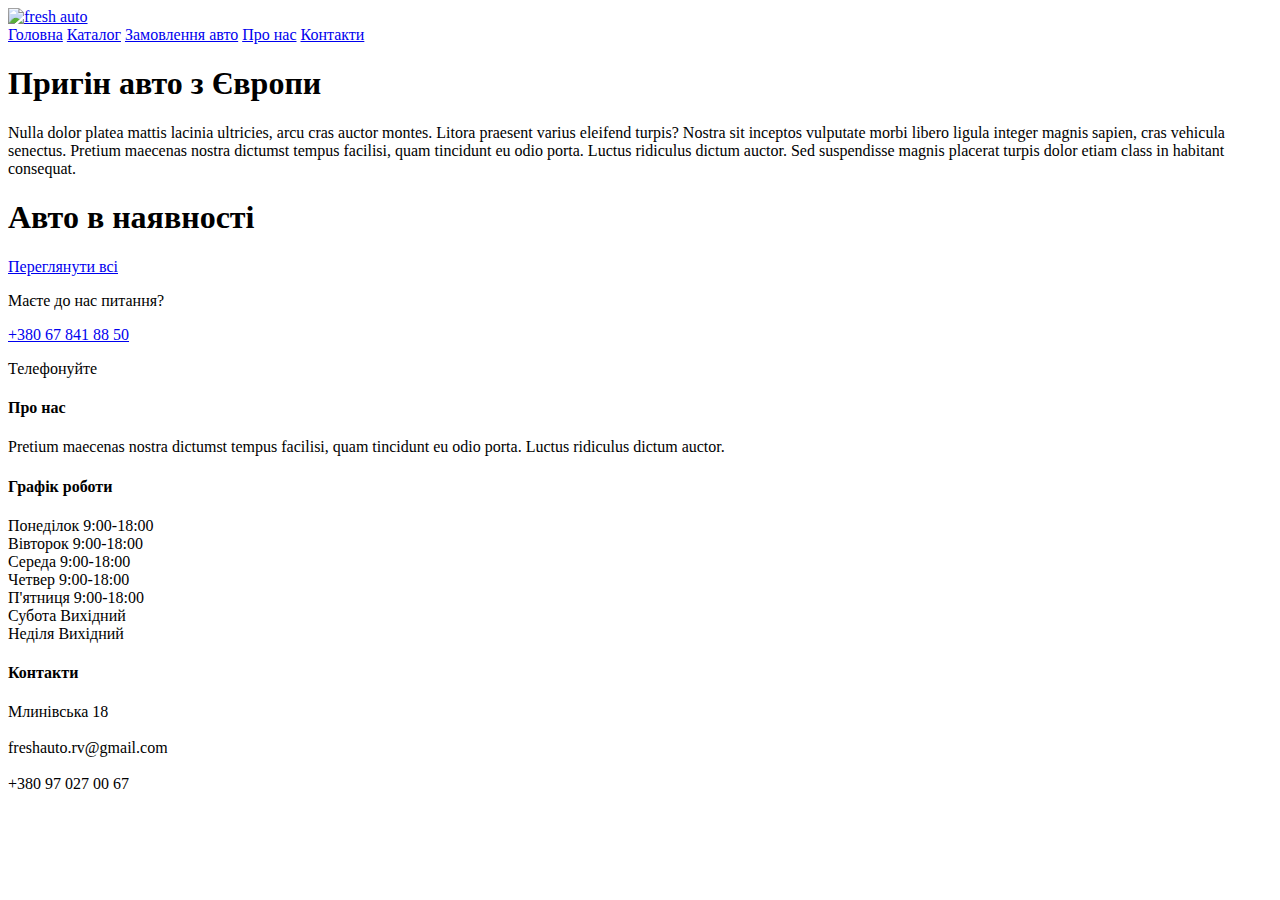
==== index.html @ e3bae85a "a" ====
<!DOCTYPE html>
<html lang="en">

<head>
    <meta charset="UTF-8">
    <meta name="viewport" content="width=device-width, initial-scale=1.0">
    <title>fresh auto</title>
    <link rel="shortcut icon" type="image/x-icon" href="../images/tab-icon-min.png" />
    <meta name="robots" content="noindex">
</head>

<body>
       <header class="header">
        <div class="container">
            <div class="row justify-content-between">
                <div class="col-lg-3 align-self-center">
                    <a href="index.html">
                    <img class="logo " src="../images/logo-min.png" alt="fresh auto">
                </a>
                </div>
                <div class="col-lg-6 sm align-self-center ">
                    <nav>
                        <a href="index.html">Головна</a>
                        <a href="catalog.html">Каталог</a>
                        <a href="order.html">Замовлення авто</a>
                        <a href="services.html">Про нас</a>
                        <a href="contact.html">Контакти</a>
                    </nav>
                </div>
            </div>
        </div>
    </header>
    <section class="main-info">
        <div class="container">
            <div class="row justify-content-end">
                <div class="col-lg-5">
                    <h1 class="first-header">
                        Пригін авто з Європи
                    </h1>
                </div>
            </div>
            <div class="row justify-content-end">
                <div class="col-lg-6 ">
                    <p class="main-descp ">
                        Nulla dolor platea mattis lacinia ultricies, arcu cras auctor montes. Litora praesent varius
                        eleifend turpis? Nostra sit inceptos vulputate morbi libero ligula integer magnis sapien, cras
                        vehicula senectus. Pretium maecenas nostra dictumst tempus facilisi, quam tincidunt eu odio
                        porta. Luctus ridiculus dictum auctor. Sed suspendisse magnis placerat turpis dolor etiam class
                        in habitant consequat.
                    </p>
                </div>
            </div>
        </div>
        </div>
    </section>
     <section class="cars">
        <div class="container">
            <div class="row justify-content-center">
                <div class="col-lg-6 col-sm text-center">
                    <h1 class="second-header ">
                        Авто в наявності
                    </h1>
                </div>
            </div>
            <div id="list-car-index" class="row justify-content-center">
            </div>
            <div class="row justify-content-center">
                <a type="button" href="catalog.html" class="all-cars col-lg-3 text-center">Переглянути всі</a>
            </div>
        </div>
     </section>
     <section class="have-question">
         <div class="container">
             <div class="row justify-content-center">
                 <div class="col-lg-4 text-center">
                    <p class="p-first">Маєте до нас питання?</p>
                 </div>
                </div>
                 <div class="row justify-content-center">
                     <div class="col-lg-6 text-center">
                        <a id="ph1" href="tel:+380678418850" class="p-second">+380 67 841 88 50</a>
                     </div>
                 </div>
                 <div class="row justify-content-center">
                     <div class="col-lg-3 text-center">                                 
                    <p class="p-third">Телефонуйте</p>
                     </div>
                 </div>
             </div>
     </section>
     <footer>
         <div class="container">
             <div class="row justify-content-center">
                 <div class="col-lg-3 text-center">     
                         <h4>Про нас</h4>
                         <p>Pretium maecenas nostra dictumst tempus facilisi, quam tincidunt eu odio
                            porta. Luctus ridiculus dictum auctor. </p>
                            <a href="#"><i class="fa fa-lg fa-facebook-square" aria-hidden="true"></i></a>
                            <a href="#"><i class="fa fa-lg fa-telegram con-ic" aria-hidden="true"></i></a>
                            <a href="#"><i class="fa fa-lg fa-instagram con-ic" aria-hidden="true"></i></a>
                            <a href="#"><i class="fa fa-lg fa-whatsapp con-ic" aria-hidden="true"></i></a>
                 </div>
                 <div class="col-lg-3 marg-l-40 text-center">     
                    <h4>Графік роботи</h4>
                     <p class="pre">Понеділок       9:00-18:00<br>Вівторок          9:00-18:00<br>Середа             9:00-18:00<br>Четвер             9:00-18:00<br>П'ятниця          9:00-18:00<br>Субота               Вихідний<br>Неділя               Вихідний</p>
                  </div>
                  <div class="col-lg-3 marg-l-40 text-center">
                      <h4>Контакти</h4>
                      <p class="pre"><i class="fa f fa-map-marker" aria-hidden="true"></i> Млинівська 18 <br><br>      <i class="fa f fa-envelope" aria-hidden="true"></i> freshauto.rv@gmail.com<br><br>   <i class="fa f fa-mobile" aria-hidden="true"></i> +380 97 027 00 67</p>
                  </div>
             </div>
         </div>
     </footer>


    <link rel="stylesheet" href="../css/bootstrap.min.css">
    <link rel="stylesheet" href="../css/font-awesome.min.css">
    <link rel="stylesheet" href="../css/style.css">
    <script src="../js/jquery-3.5.1.min.js"></script>
    <script src="../js/bootstrap.min.js"></script>
    <script src="../js/index.js"></script>
    <script src="../js/header.js"></script>
</body>

</html>
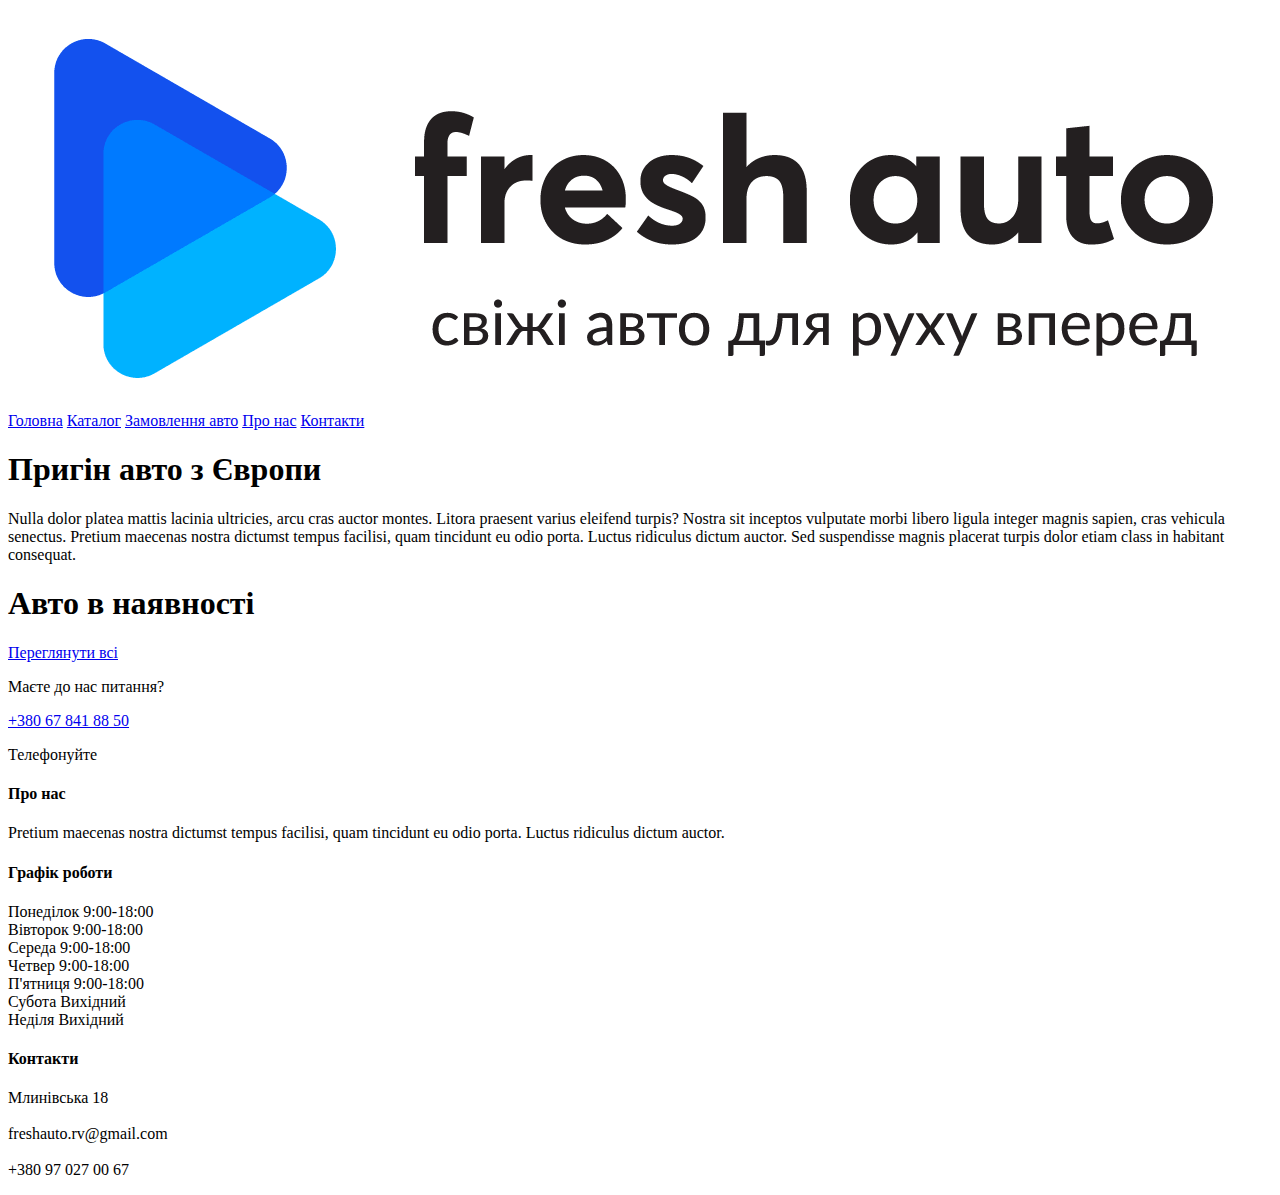
==== commit 7ee289c1: "fdff" ====
--- a/index.html
+++ b/index.html
@@ -15,7 +15,7 @@
             <div class="row justify-content-between">
                 <div class="col-lg-3 align-self-center">
                     <a href="index.html">
-                    <img class="logo " src="../images/logo-min.png" alt="fresh auto">
+                    <img class="logo " src="/Front/images/logo-min.png" alt="fresh auto">
                 </a>
                 </div>
                 <div class="col-lg-6 sm align-self-center ">
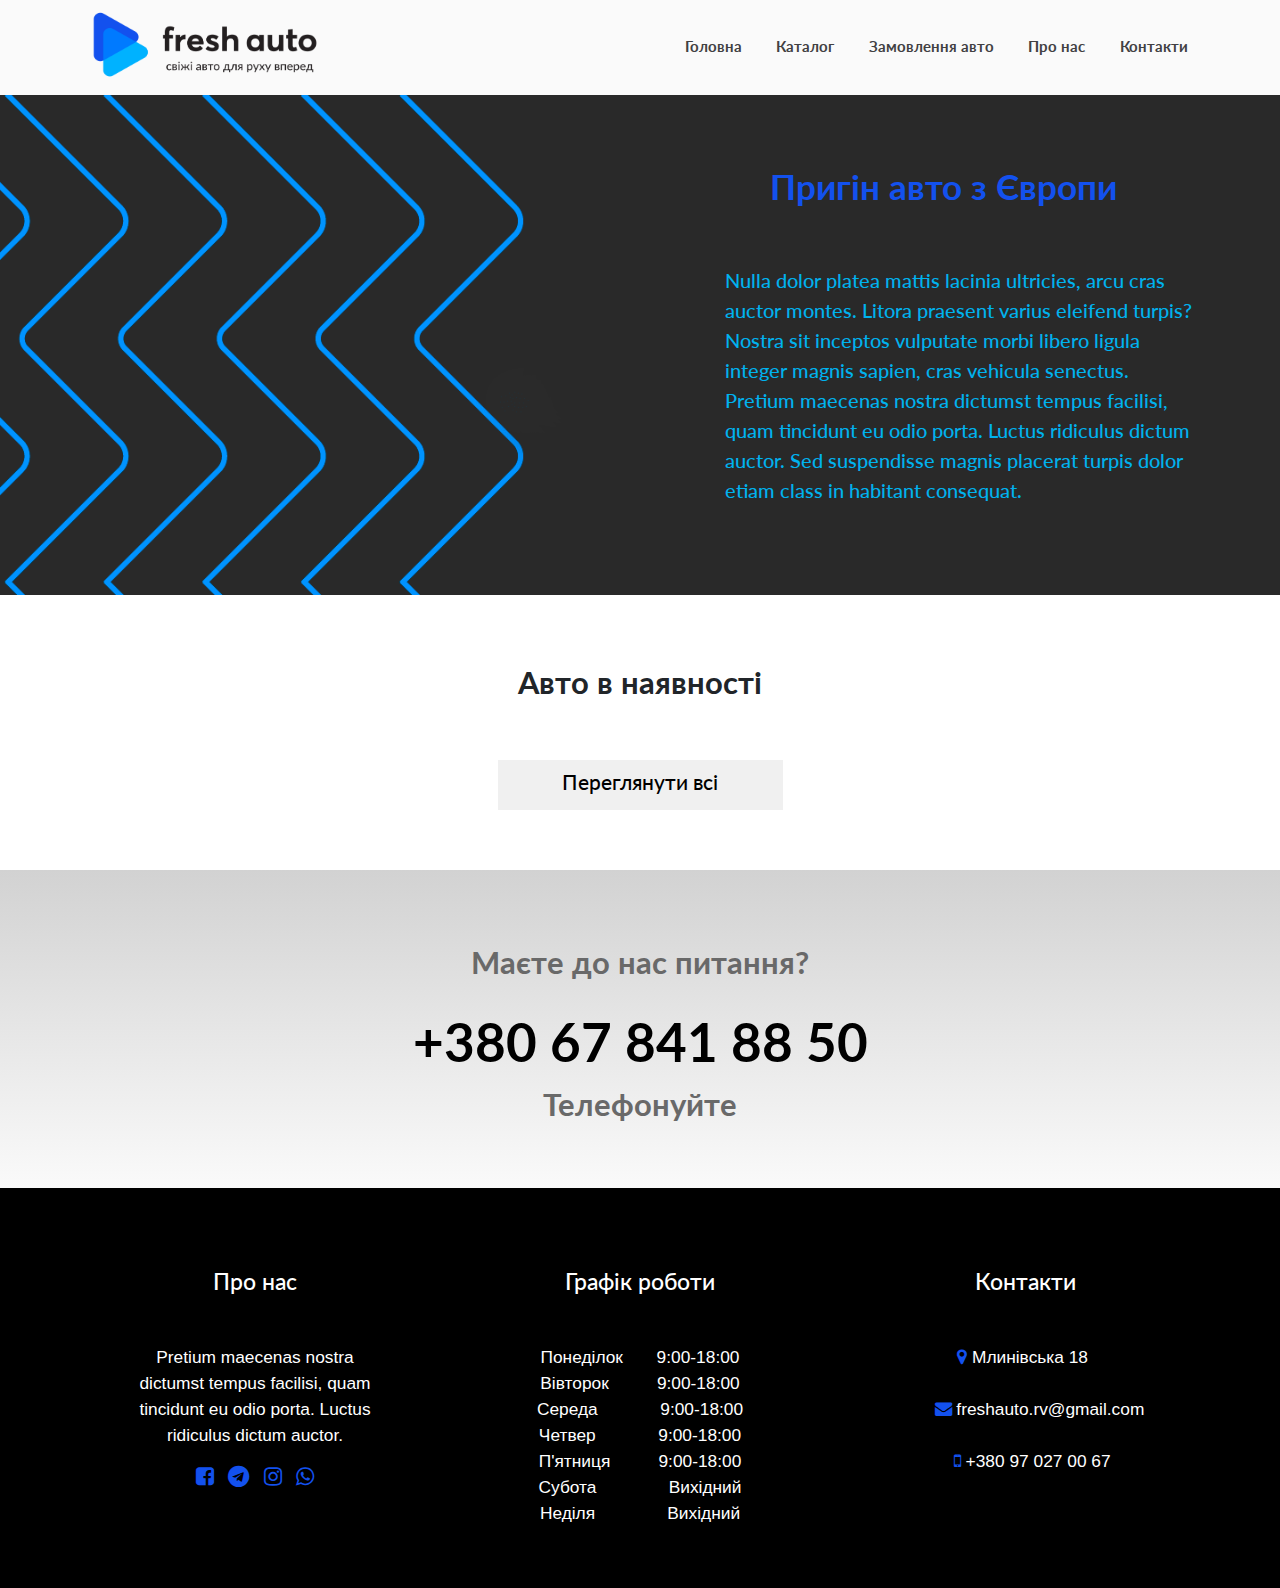
==== commit 0b834902: "asd" ====
--- a/index.html
+++ b/index.html
@@ -5,7 +5,7 @@
     <meta charset="UTF-8">
     <meta name="viewport" content="width=device-width, initial-scale=1.0">
     <title>fresh auto</title>
-    <link rel="shortcut icon" type="image/x-icon" href="../images/tab-icon-min.png" />
+    <link rel="shortcut icon" type="image/x-icon" href="./Front/images/tab-icon-min.png" />
     <meta name="robots" content="noindex">
 </head>
 
@@ -15,16 +15,16 @@
             <div class="row justify-content-between">
                 <div class="col-lg-3 align-self-center">
                     <a href="index.html">
-                    <img class="logo " src="/Front/images/logo-min.png" alt="fresh auto">
+                    <img class="logo " src="./Front/images/logo-min.png" alt="fresh auto">
                 </a>
                 </div>
                 <div class="col-lg-6 sm align-self-center ">
                     <nav>
                         <a href="index.html">Головна</a>
-                        <a href="catalog.html">Каталог</a>
-                        <a href="order.html">Замовлення авто</a>
-                        <a href="services.html">Про нас</a>
-                        <a href="contact.html">Контакти</a>
+                        <a href="./Front/html/catalog.html">Каталог</a>
+                        <a href="./Front/html/order.html">Замовлення авто</a>
+                        <a href="./Front/html/services.html">Про нас</a>
+                        <a href="./Front/html/contact.html">Контакти</a>
                     </nav>
                 </div>
             </div>
@@ -113,13 +113,13 @@
      </footer>
 
 
-    <link rel="stylesheet" href="../css/bootstrap.min.css">
-    <link rel="stylesheet" href="../css/font-awesome.min.css">
-    <link rel="stylesheet" href="../css/style.css">
-    <script src="../js/jquery-3.5.1.min.js"></script>
-    <script src="../js/bootstrap.min.js"></script>
-    <script src="../js/index.js"></script>
-    <script src="../js/header.js"></script>
+    <link rel="stylesheet" href="./Front/css/bootstrap.min.css">
+    <link rel="stylesheet" href="./Front/css/font-awesome.min.css">
+    <link rel="stylesheet" href="./Front/css/style.css">
+    <script src="./Front/js/jquery-3.5.1.min.js"></script>
+    <script src="./Front/js/bootstrap.min.js"></script>
+    <script src="./Front/js/index.js"></script>
+    <script src="./Front/js/header.js"></script>
 </body>
 
 </html>
--- a/Front/css/style.css
+++ b/Front/css/style.css
@@ -0,0 +1,1327 @@
+@font-face {  
+    font-family: Lato-bold;  
+    src: url(../fonts/Lato-Bold.ttf);
+   }
+ @font-face{
+    font-family: Lato-medium;  
+    src: url(../fonts/Lato-Medium.ttf);  
+   }
+
+@font-face{
+    font-family: Lato-regular;  
+    src: url(../fonts/Lato-Regular.ttf);
+   }
+
+ @font-face{
+    font-family: Lato-light;  
+    src: url(../fonts/Lato-Light.ttf);
+   }
+
+header{
+    height: 95px;
+    z-index: 1020; 
+    background-color: rgb(250, 250, 250);
+}
+
+.header {
+	position: fixed;
+	top: 0; left: 0;
+	width: 100%;
+	transition: all .3s ease;
+}
+.header.out {
+	transform: translateY(-100%);
+}
+
+.logo{
+    height: 75px;
+    width: 240px;
+    margin-top: 7px;
+}
+
+nav{
+    margin-top: 11px;
+   
+}
+
+nav a{
+    color: #414042;
+    margin-left: 30px;
+    font-size: 15px;
+    font-family: Lato-bold;  
+}
+
+a:hover{
+    color: black;
+}
+
+.main-info{
+    margin-top: 95px;
+  height: 500px;
+  background-image: url(../images/main-pic-min.png);
+  background-size: 100%;
+}
+
+.first-header{
+    color: rgb(19, 81, 238);
+    font-size: 35px;
+    font-family: Lato-bold;
+    margin-top: 70px;
+    margin-left: 20px;
+}
+
+.main-descp{
+    margin-top: 50px;
+    font-size: 20px;
+    font-family: Lato-medium;
+    color: rgb(0, 178, 238);
+    margin-left: 70px;
+}
+  
+.cars{
+    height:auto;
+}
+
+.second-header{
+   margin-top: 70px;
+   font-size: 23pt;
+   font-family: Lato-bold;
+  margin-left: 50%;
+  transform: translateX(-50%);
+}
+
+.car-item{
+    margin-top: 70px;
+    padding: 0px;
+    margin-left: 30px;
+    height: 420px;
+    width: 350px;
+    max-width: 350px;
+    background-color: rgb(245, 245, 245);
+}
+
+.car-item:first-child{
+    margin-left: 0px;
+}
+
+.car-item:nth-child(4){
+    margin-left: 0px;
+}
+
+.car-img{
+    height: 250px;
+    width: 350px;
+    cursor: pointer;
+    background-size: 100%;
+}
+
+.car-img:hover{
+    -webkit-filter: brightness(50%);
+    filter: brightness(50%);
+}
+
+  #magnify {
+    display: none;
+    position: fixed;
+    max-width: 1000px;
+    height: auto;
+    z-index: 9999;
+  }
+   
+  #magnify img {
+    width: 100%;
+  }
+
+  #overlay {
+    display: none;
+   
+    background: #000;
+    position: fixed;
+    top: 0;
+    left: 0;
+    height: 100%;
+    width: 100%;
+    opacity: 0.5;
+    z-index: 9990;
+  }
+
+  #close-popup {
+    width: 30px;
+    height: 30px;
+   
+    background: #FFFFFF;
+    border: 1px solid #AFAFAF;
+    border-radius: 15px;
+    cursor: pointer;
+    position: absolute;
+    top: 15px;
+    right: 15px;
+  }
+   
+  #close-popup i {
+    width: 30px;
+    height: 30px;
+    background: url(https://codernote.ru/files/cross.png) no-repeat center center;
+    background-size: 16px 16px;
+    display: block;
+  }
+   
+  #close-popup:hover {
+    animation: rota 4s infinite normal;
+    -webkit-animation-iteration-count: 1;
+    animation-iteration-count: 1;
+  }
+
+.car-header{
+    margin-top: 15px;
+    margin-left: 40px;
+    font-family: Lato-bold;
+    font-size: 17pt;
+}
+
+.car-description{
+    margin-top: 25px;
+    margin-left: 40px;
+    font-size: 13pt;
+    font-family: Lato-light;
+    color: #414042;
+}
+
+.details{
+   margin-top: 70px;
+   margin-left: 40px;
+   font-family: Lato-medium;
+   font-size: 13pt;
+   color: #414042;
+}
+
+.lf{
+    margin-left: 0px;
+}
+
+.all-cars{
+    margin-top: 50px;
+    padding-top: 6px;
+    margin-bottom: 60px;
+    height: 50px;
+    width: 170px;
+    background-color: rgb(240, 240, 240);
+    border: 1px solid rgb(240, 240, 240);
+    font-size: 16pt;
+    font-family: Lato-medium;
+    color: #000000;
+    text-align: center;
+   
+
+}
+
+.all-cars:hover{
+    background-color: rgb(220, 220, 220);
+}
+
+.have-question{
+    height: auto;
+    background: linear-gradient(to bottom, rgb(210,210,210), rgb(250,250,250));
+}
+
+.p-first{
+    font-family: Lato-bold;
+    margin-top: 70px;
+    text-align: center;
+    color: rgb(105, 105, 105);
+    font-size: 23pt;
+    margin-left: auto;
+    margin-right: auto;
+}
+
+.p-second{
+    font-family: Lato-bold;
+    color: black;
+    text-align: center;
+    font-size: 40pt;
+    margin-top: 50px;
+}
+
+.p-third{
+    font-family: Lato-bold;
+    text-align: center;
+    color: rgb(105, 105, 105);
+    font-size: 23pt;
+    margin-bottom: 60px;
+    margin-left: auto;
+    margin-right: auto;
+}
+
+
+
+
+footer{
+    height: 400px;
+    background-color: black;
+}
+
+footer h4{
+    color: white;
+    font-size: 17pt;
+    font-family: Lato-medium;
+    margin-top: 80px;
+}
+footer p{
+    
+    font-family: Lato=regular;
+    font-size: 13pt;
+    color: white;
+    margin-top: 50px;
+}
+
+.pre{
+    white-space: pre;
+}
+
+.marg-l-40{
+    margin-left: 100px;
+}
+
+.f{
+    color: white;
+}
+
+.con-ic{
+    margin-left: 10px;
+}
+
+
+@media (min-width: 992px) and (max-width: 1199px) {
+
+    .p-second{
+        
+        font-size: 37pt;
+    }
+
+    .p-first{
+        font-size: 20pt;
+    }
+
+    .p-third{
+        font-size: 20pt;
+    }
+
+    .car-item{
+        margin-left: 0px;
+    }
+
+     .car-item:nth-child(odd){
+       margin-right: 25px;
+  
+    }
+  
+    .second-header{
+        font-size: 20pt;
+    }
+
+    .lrm{
+        margin-left: 60px;
+    }
+
+    .first-header{
+        margin-left: 0px;
+        font-size: 33px;
+    }
+    
+    nav {
+        margin-left: -12px;
+    }
+
+    nav a{
+        margin-left: 18px;
+    }
+
+   
+    
+}
+
+
+
+@media (min-width: 768px) and (max-width: 991px) {
+   header{
+       height: 150px;
+   }
+    
+   nav{
+       margin-top: 25px;
+       margin-left: 20px;
+   }
+   nav a{
+       margin-left: 38px;
+       font-size: 18px;
+   }
+
+   .logo{
+        margin-left: 50%;
+       transform: translateX(-50%);
+   }
+
+   .first-header{
+    font-size: 32px;
+    margin-left: 340px;
+    margin-top: 100px;
+}
+
+.main-descp{
+    margin-top: 50px;
+    font-size: 20px;
+    margin-left: 340px;
+}
+
+.main-info{
+  height: 580px;
+}
+
+.car-item{
+    margin-left: 10px;
+    height: 450px;
+}
+
+.car-item:nth-child(3){
+    margin-left: 0px;
+}
+
+.car-item:nth-child(4){
+    margin-left: 10px;
+}
+
+.car-item:nth-child(5){
+    margin-left: 0px;
+}
+
+
+
+.all-cars{
+    width: 250px;
+}
+
+.details{
+    font-size: 15pt;
+}
+
+.car-description{
+    font-size: 15pt;
+
+}
+
+
+
+footer{
+    height: auto;
+}
+
+footer p{
+    font-size: 16pt;
+}
+
+.marg-l-40{
+    margin-left: 0px;
+}
+
+footer h4{
+    margin-left: 0px;
+}
+}
+
+@media  (max-width: 767px) {
+    header{
+        height: 170px;
+    }
+     
+    nav{
+        margin-top: 50px;
+    }
+    nav a:first-child{
+        margin-left: 0px;
+        font-size: 17px;
+    }
+    nav a{
+        margin-left: 22px;
+        font-size: 17px;
+    }
+
+    nav a:last-child{
+        padding-top: 30px;
+        font-size: 17px;
+    }
+ 
+    .logo{
+         margin-left: 50%;
+        transform: translateX(-50%);
+    }
+
+    .main-info{
+        height: 600px;
+        margin-top: 125px;
+      background-image: none;
+      background-color: #292929;
+    }
+
+    .first-header{
+        margin-top: 90px;
+        margin-left: 18%;
+    }
+
+    .main-descp{
+        margin-top: 40px;
+        font-size: 25px;
+        margin-left: 10%;
+    }
+
+   
+
+    .car-item{
+        margin-left: auto;
+        margin-right: auto;
+        height: 470px;
+    }
+
+    .car-item:nth-child(1){
+        margin-left: auto;
+        margin-right: auto;
+
+    }
+
+    .car-item:nth-child(4){
+        margin-left: auto;
+        margin-right: auto;
+
+    }
+    
+ 
+       
+    .details{
+        font-size: 17pt;
+    }
+    
+    .car-description{
+        font-size: 17pt;
+    
+    }
+
+    .all-cars{
+        width: 200px;
+    
+    }
+
+ 
+
+    footer{
+        height: auto;
+    }
+
+    footer p{
+        font-size: 16pt;
+    }
+    
+    .marg-l-40{
+        margin-left: 0px;
+    }
+    
+    footer h4{
+        margin-left: 0px;
+    }
+    
+}
+
+
+
+
+
+.contact{
+    height: 700px;
+}
+
+h2{
+    font-size: 17pt;
+    font-family: Lato-bold;
+    margin-top: 40px;
+    margin-left: 20px;
+}
+
+.contact-input{
+    background-color: rgb(240, 240, 240);
+    width: 400px;
+    height: 40px;
+    font-size: 13pt;
+    font-family: Lato-medium;
+    border: 0;
+    margin-top: 30px;
+    margin-left: 20px;
+    outline: none;
+    text-indent: 5px;
+}
+
+.msg-input{
+    height: 180px;
+    margin-top: 105px;
+    width: 630px;
+    font-size: 13pt;
+    font-family: Lato-medium;
+    border: 1px solid #3d72a4;
+    padding-left: 5px;
+    resize: none;
+}
+
+#sender{
+  border:none ;
+}
+
+.msg-input::placeholder{
+    color: rgb(65,64,66);
+}
+
+.msg-input:focus{
+   
+    outline: none !important;
+}
+
+.send-msg{
+    height: 50px;
+    width: 170px;
+    background-color:#0e52bf;
+    color: white;
+    font-size: 17pt;
+    font-family: Lato-bold;
+    text-align: center;
+    padding-top: 6px;
+    margin-top: 20px;
+    margin-left: 80px;
+    
+}
+
+.send-msg:hover{
+    background-color:  #3d72a4;
+    color: white;
+    text-decoration: none;
+}
+
+hr{
+    width: 100%;
+    margin-top: 25px;
+    color: rgb(65,64,66);
+}
+
+.p-info{
+    margin-left: 20px;
+    font-family: Lato-regular;
+    font-size: 12pt;
+    margin-top: 20px;
+}
+
+@media (min-width: 992px) and (max-width: 1199px) {
+   h2{
+    margin-left: -10px;
+   }
+
+    .contact-input{
+        margin-left: -10px;
+        width: 360px;
+    }
+    .msg-input{
+        margin-left: 0px;
+        width: 550px;
+    }
+
+    .send-msg{
+        margin-left: 60px;
+    }
+    .p-info{
+        margin-left: -10px;
+        max-width: 400px;
+    }
+
+}
+@media (min-width: 768px) and (max-width: 991px) {
+  .write{
+     margin-left: 270px
+    }
+ 
+     .contact-input{
+         margin-left: 170px;
+         width: 360px;
+     }
+     .msg-input{
+         margin-top: 70px;
+         margin-left: 80px;
+         width: 550px;
+     }
+ 
+     .send-msg{
+         margin-left:260px;
+     }
+     .p-info{
+         max-width: 700px;
+     }
+     .contact{
+        height: auto;
+    }
+ 
+ }
+ @media  (max-width: 767px) {
+     .msg-input{
+         width: 500px;
+         margin-left: 8px;
+        margin-top: 60px;
+     }
+     .write{
+        margin-left: 170px
+       }
+    
+        .contact-input{
+            margin-left: 75px;
+            width: 360px;
+        }    
+        .send-msg{
+            margin-left:165px;
+        }
+        .p-info{
+            max-width: 700px;
+        }
+        .contact{
+           height: auto;
+       }
+ }
+
+
+
+
+.order{
+    height: 600px;
+    margin-top: 95px;
+}
+
+select{
+    background-color: rgb(240, 240, 240);
+    width: 400px;
+    height: 40px;
+    font-size: 13pt;
+    font-family: Lato-medium;
+    border: 0;
+    margin-top: 30px;
+    margin-left: 20px;
+    text-indent: 5px;
+    color: rgb(137, 117, 117);
+}
+
+option{  
+    font-size: 13pt;
+    font-family: Lato-medium;
+}
+
+.send-order{
+    height: 50px;
+    width: 170px;
+    background-color: #0e52bf;
+    color: white;
+    font-size: 17pt;
+    font-family: Lato-bold;
+    text-align: center;
+    padding-top: 6px;
+    margin-top: 50px;
+    margin-left: 60px;
+}
+
+.send-order:hover{
+    background-color: #3d72a4;
+    color: white;
+    text-decoration: none;
+}
+
+@media (min-width: 992px) and (max-width: 1199px) {
+    .auto-order{
+        margin-left: -50px;
+        transform: translateX(50px);
+    }
+    select{
+        margin-left: -10px;
+        width: 360px;
+    }
+
+    .send-order{
+        margin-left: 20px;
+    }
+
+}
+
+@media (min-width: 768px) and (max-width: 991px) {
+    .auto-order{
+        margin-top: 100px;
+        margin-left: 50%;
+        transform: translateX(-33%);
+    }
+    .order{
+        height: auto;
+    }
+    select{
+        margin-left: 170px;
+        width: 360px;
+    }
+
+    .send-order{
+        margin-left: 260px;
+        margin-top: 50px;
+        margin-bottom: 50px;
+    }
+
+}
+
+@media  (max-width: 767px) {
+    .auto-order{
+        margin-top: 100px;
+        margin-left: 50%;
+        transform: translateX(-45%);
+    }
+    .order{
+        height: auto;
+    }
+    select{
+        margin-left: 75px;
+        width: 360px;
+    }
+
+    .send-order{
+        margin-left: 165px;
+        margin-top: 50px;
+        margin-bottom: 50px;
+    }
+
+}
+
+
+
+
+
+
+.properties{
+    margin-top: 50px;
+}
+
+.prop-val{
+    display: inline-block;
+    font-size: 13pt;
+    font-family: Lato-light;
+    color: #414042;
+    margin-left: 18px;
+}
+
+.prop-val:first-child{
+    margin-left: 0px;
+}
+
+.fa{
+    color: rgb(19, 81, 238);
+}
+
+.services{
+    margin-top: 50px;
+}
+
+.our-services{
+   margin-top: 20px;
+   margin-left: 30px;
+  font-size: 23pt;
+    font-family: Lato-bold;
+   
+}
+
+.service-icon{
+   margin-left: 50%;
+   transform: translateX(-50%);
+   margin-top: 10px;
+}
+
+.service-header{
+    margin-left: 50%;
+    transform: translateX(-50%);
+}
+
+.cl{
+    margin: 30px;
+}
+
+.rw{
+    margin-top: 40px;
+}
+
+.about-us{
+    margin-top: 95px;
+    height: 320px;
+    background-color: rgb(245, 245, 245);
+}
+
+.about-us img{
+    height: 320px;
+    width: 100%;
+    margin-left: -15px;
+}
+
+.about-us-header{
+    margin-left: 0px;
+    margin-top: 40px;
+    margin-bottom: 30px;
+}
+
+@media (min-width: 992px) and (max-width: 1199px) {
+    .about-us img{
+        width: 110%;
+        height: 350px;
+    }
+    .about-us-header{
+        margin-left: 20px;
+        margin-top: 40px;
+        margin-bottom: 30px;
+    }
+    .about-us-p{
+        margin-left: 20px;
+        width: 100%;
+    }
+    .about-us{
+        margin-top: 95px;
+        height: 350px;
+    }
+
+    .our-services{
+        margin-left: -10%;
+        transform: translateX(10%);
+    }
+
+    .service-header{
+        margin-left: -10%;
+        transform: translateX(20%);
+    }
+    .service-icon{
+        margin-left: 40%;
+    }
+}
+
+@media (min-width: 768px) and (max-width: 991px) {
+    .about-us img{
+        display: none;
+    }
+    .about-us-header{
+        margin-left: 50%;
+        transform: translateX(-10%);
+        margin-top: 100px;
+        margin-bottom: 30px;
+    }
+    .about-us-p{
+        margin-left: 5px;
+        width: 100%;
+    }
+    .about-us{
+        margin-top: 95px;
+        height: 320px;
+    }
+
+    .our-services{
+        margin-left: 50%;
+        transform: translateX(-27%);
+    }
+
+    .service-header{
+        margin-left: 50%;
+        transform: translateX(-20%);
+    }
+    .service-icon{
+        margin-left: 50%;
+    }
+}
+
+@media  (max-width: 767px) {
+    .about-us img{
+        display: none;
+    }
+    .about-us-header{
+        margin-left: 50%;
+        transform: translateX(-10%);
+        margin-top: 100px;
+        margin-bottom: 30px;
+    }
+    .about-us-p{
+        margin-left: 5px;
+        width: 100%;
+    }
+    .about-us{
+        margin-top: 95px;
+        height: 350px;
+    }
+
+    .our-services{
+        margin-left: 48%;
+        transform: translateX(-27%);
+    }
+
+    .service-header{
+        margin-left: 50%;
+        transform: translateX(-20%);
+    }
+    .service-icon{
+        margin-left: 53%;
+    }
+}
+
+
+
+
+
+
+.car-list{
+    height: 800px;
+    margin-top: 95px;
+    overflow-x: auto;
+}
+
+.mb{
+    margin-top: 50px;
+    margin-bottom: 20px;
+}
+
+.sel{
+    background-color: white;
+    width: 270px;
+    height: 40px;
+    font-size: 13pt;
+    font-family: Lato-medium;
+    border: 1px solid #d3d3d3;
+    margin-top: 0px;
+    margin-left: 17px;
+    text-indent: 5px;
+    color: rgb(65,64,66);
+    
+}
+
+.opt{  
+    font-size: 13pt;
+    font-family: Lato-medium;
+}
+
+.param{
+    font-size: 15pt;
+    font-family: Lato-bold;
+    color: rgb(65,64,66);
+    margin-left: 20px;
+    margin-top: 20px;
+}
+
+.slider{
+    margin-left: 20px;
+    width: 90%;
+}
+
+#select{
+    margin-left: 20px;
+    margin-top: 30px;
+    background-color:#0e52bf;
+}
+
+#select:hover{
+     background-color: #3d72a4;
+}
+
+#reset{
+    height: 50px;
+    width: 50px;
+    background-color: white;
+    border: 1px solid black;
+     margin-left: 30px;
+     transform: translateY(20%);
+     text-align: center;
+}
+
+.menu{
+    position: absolute;
+     margin-left: -5%;
+    left: 13%;
+    top: 22%;
+    overflow-x: hidden;
+}
+
+.load-else{
+    right: 18.5%;
+    background-color: rgb(240, 240, 240);
+    border: none;
+    color: rgb(65,64,66);
+}
+
+.sort{
+
+    height: 30px;
+    width: 150px;
+    margin-top: 30px;
+}
+
+.fr{
+    margin-top: 50px;
+}
+#X{
+    display: none;
+}
+
+#list-car-catalog{
+    margin-top: 50px;
+}
+
+#list-car-catalog .car-item{
+    margin-left: 50px;
+}
+
+#menubtn{
+    display: none;
+    background-color: white;
+    border: 1px solid rgb(65,64,66);
+    width: 100px;
+    height: 50px;
+    margin-top: 50px;
+    margin-left: 5%;
+    transform: translateY(20px);
+}
+@media (min-width: 992px) and (max-width: 1199px) {
+    .menu{
+         display: none;
+         z-index: 1010;
+         background-color: rgb(250, 250, 250);
+         height: 800px;
+         margin-top: -53px;
+         margin-left: -13%;
+         
+         width: 320px;
+    }
+    #menubtn{
+        display: block;
+      }
+
+      #list-car-catalog .car-item:nth-child(odd){
+         left: -10%;
+      }
+
+      .load-else{
+          margin-left: 5%;
+      }
+      .sort{
+        transform: translateY(-25px);
+          margin-top: 0px;
+      }
+      #select{
+          margin-bottom: -200px;
+        margin-left: 50%;
+        transform: translateX(-50%);
+    }
+
+    .param{
+        margin-top: 20px;
+        margin-bottom: 20px;
+    }
+
+    #X{
+        display: inline;
+        margin-left: 90%;
+        
+    }
+    .slider{   
+        width: 85%;
+    }
+    .car-list .car-item{
+        margin-right: 40px;
+    }
+    .load-else{
+        right: 38%;
+    }
+    #reset{
+        transform: translate(200%, 70%);
+        
+    }
+}
+
+@media (min-width: 768px) and (max-width: 991px) {
+    .menu{
+        display: none;
+        z-index: 1010;
+        background-color: rgb(250, 250, 250);
+        height: 748px;
+        margin-top: 1px;
+        margin-left: -13%;       
+        width: 320px;
+   }
+   #menubtn{
+       display: block;
+       transform: translate(-50px,30px);
+     }
+
+     #list-car-catalog .car-item{
+         margin: 0px;
+         margin-top: 30px;
+     }
+     #list-car-catalog .car-item:nth-child(odd){
+        margin-right: 25px;
+    }
+    #list-car-catalog .car-item:nth-child(even){
+        transform: translateX(-10%);
+    }
+     .sort{
+       transform: translateY(10px);
+         margin-top: 0px;
+     }
+     #select{
+         margin-bottom: 100px;
+       margin-left: 50%;
+       transform: translateX(-50%);
+   }
+
+   .param{
+       margin-top: 20px;
+       margin-bottom: 20px;
+   }
+
+   #X{
+       display: block;
+       margin-left: 90%;
+       
+   }
+   #reset{
+       transform: translate(200%, -100%);
+       
+   }
+   .slider{   
+       width: 85%;
+   }
+   .load-else{
+       right: 33%;
+   }
+}
+
+@media  (max-width: 767px) {
+    .menu{
+        display: none;
+        z-index: 1010;
+        background-color: rgb(250, 250, 250);
+        height: 718px;
+        margin-top: 35px;
+        margin-left: -13%;       
+        width: 320px;
+   }
+   #reset{
+    transform: translate(200%, -100%);
+    
+}
+   #menubtn{
+       display: block;
+       transform: translateY(50px);
+     }
+
+     #list-car-catalog .car-item{
+         margin-right: 90px;
+     }
+     .sort{
+       transform: translateY(10px);
+         margin-top: 0px;
+     }
+     #select{
+         margin-bottom: 100px;
+       margin-left: 50%;
+       transform: translateX(-50%);
+   }
+
+   .param{
+       margin-top: 20px;
+       margin-bottom: 20px;
+   }
+
+   #X{
+       display: inline;
+       margin-left: 90%;
+       
+   }
+   .slider{   
+       width: 85%;
+   }
+   .load-else{
+       right: 32%;
+   }
+}
+ 
+
+
+
+
+
+.log-div{
+  width: 300px;
+  height: 300px;
+  background-color: rgb(240, 240, 240);
+  border: 1px solid rgb(19, 81, 238);
+  margin-top: 200px;
+}
+
+.wrong{
+    color: red;
+    margin-top: 10px;
+}
+
+#submitLogin{
+    width: 150px;
+    height: 50px;
+}
+
+.log-div *{
+    margin-left: 50px;
+}
+
+
+.car-list-item{
+    height: auto;
+    border: 1px solid black;
+    width: 570px;
+    margin-top: 20px;
+}
+
+.car-list-item p{
+    display: inline-block;
+    margin-left: 10px;
+}
+
+.ci{
+    height: 60px;
+    width: 100px;
+}
+
+.car-list-item a{
+   float: right;
+    margin-top: 6px;
+ 
+}
+
+.ht{
+    margin-left: 40px;
+    margin-top: 17px;
+    margin-bottom: 30px;
+}
+
+.fl div{
+    display: inline-block;
+}
+
+.ml{
+    margin-left: 20px;
+    width: auto;
+    margin-top: 50px;
+}
+
+#add{
+    margin-left: 110px;
+    margin-top: 30px;
+    background-color: rgb(19, 81, 238);
+}
+
+#add:hover{
+    background-color: #0e52bf;
+}
+
+.menubtn{
+  display: none;
+}
